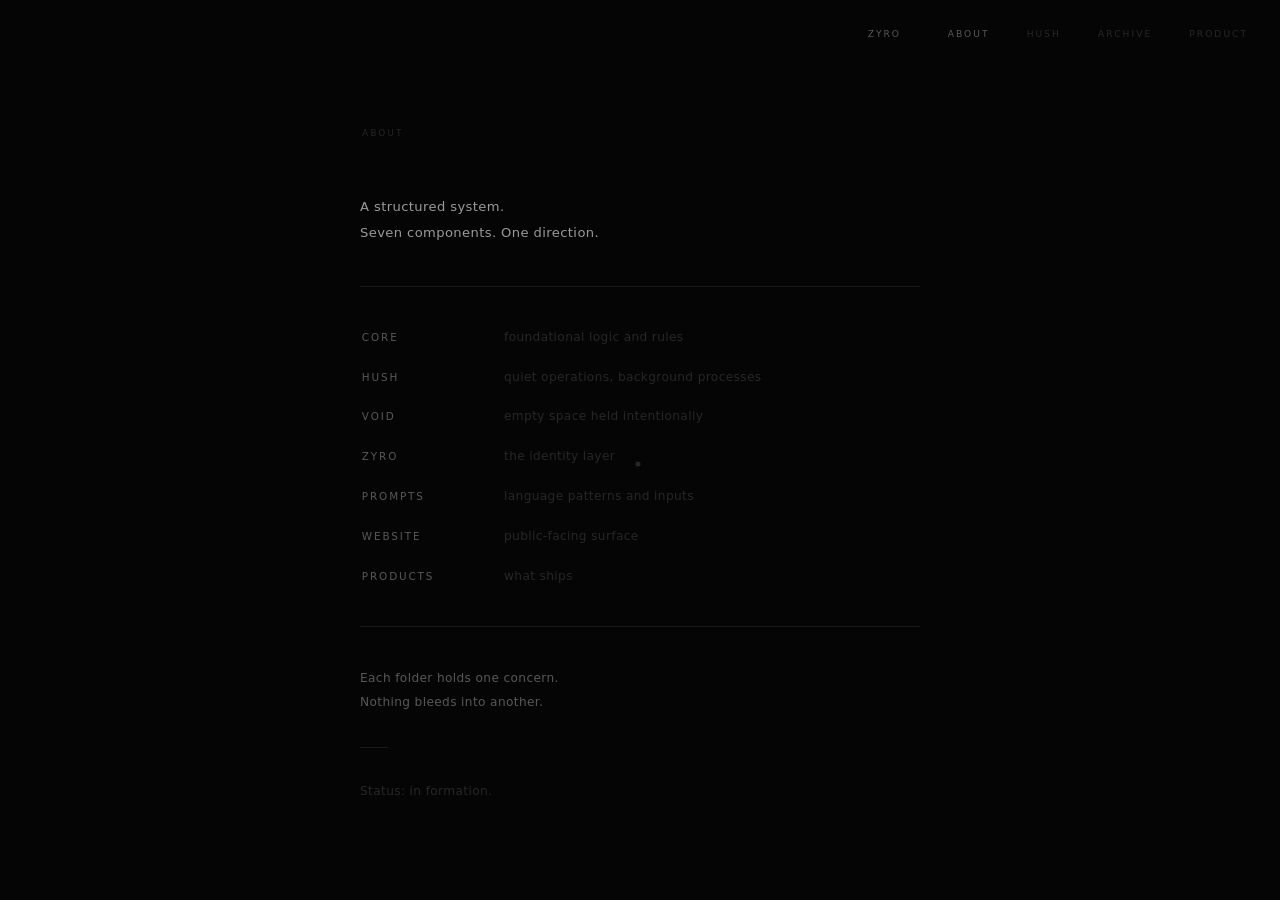
==== about/index.html @ 312d169c "Expand site to multi-page structure Add about/, hush/, archive/, product/ pages. Shared page.js for " ====
<!DOCTYPE html>
<html lang="en">
<head>
  <meta charset="UTF-8">
  <meta name="viewport" content="width=device-width, initial-scale=1.0">
  <title>Zyrko — About</title>
  <link rel="stylesheet" href="../style.css">
</head>
<body class="page">

  <nav>
    <a href="../" class="nav-home">ZYRO</a>
    <a href="../about/" class="current">ABOUT</a>
    <a href="../hush/">HUSH</a>
    <a href="../archive/">ARCHIVE</a>
    <a href="../product/">PRODUCT</a>
  </nav>

  <div class="page-wrap">

    <p class="page-heading">About</p>

    <p class="page-line">A structured system.<br>Seven components. One direction.</p>

    <hr class="page-rule">

    <div class="component-row">
      <span class="component-name">CORE</span>
      <span class="component-desc">foundational logic and rules</span>
    </div>
    <div class="component-row">
      <span class="component-name">HUSH</span>
      <span class="component-desc">quiet operations, background processes</span>
    </div>
    <div class="component-row">
      <span class="component-name">VOID</span>
      <span class="component-desc">empty space held intentionally</span>
    </div>
    <div class="component-row">
      <span class="component-name">ZYRO</span>
      <span class="component-desc">the identity layer</span>
    </div>
    <div class="component-row">
      <span class="component-name">PROMPTS</span>
      <span class="component-desc">language patterns and inputs</span>
    </div>
    <div class="component-row">
      <span class="component-name">WEBSITE</span>
      <span class="component-desc">public-facing surface</span>
    </div>
    <div class="component-row">
      <span class="component-name">PRODUCTS</span>
      <span class="component-desc">what ships</span>
    </div>

    <hr class="page-rule">

    <p class="page-line dim">Each folder holds one concern.<br>Nothing bleeds into another.</p>

    <hr class="page-rule short">

    <p class="page-line faint">Status: in formation.</p>

  </div>

  <div class="cursor-dot" id="cursor-dot" aria-hidden="true"></div>
  <script src="../page.js"></script>
</body>
</html>
---- style.css ----
*, *::before, *::after {
  box-sizing: border-box;
  margin: 0;
  padding: 0;
}

:root {
  --bg:           #050505;
  --surface:      #0A0A0A;
  --secondary:    #1A1A1A;
  --text-dim:     #272727;
  --text-mid:     #585858;
  --text-surface: #9A9A9A;
  --text-active:  #E0E0E0;
}

html, body {
  width: 100%;
  min-height: 100%;
}

body {
  background: var(--bg);
  color: var(--text-surface);
  font-family: -apple-system, BlinkMacSystemFont, 'Segoe UI', system-ui, sans-serif;
  font-weight: 300;
  cursor: none;
}

/* ── canvas ── */

#hush-canvas {
  position: fixed;
  inset: 0;
  pointer-events: none;
  z-index: 1;
}

/* ── nav ── */

nav {
  position: fixed;
  top: 1.8rem;
  right: 2rem;
  z-index: 100;
  display: flex;
  gap: 2.2rem;
}

.nav-label {
  background: none;
  border: none;
  color: var(--text-dim);
  font-family: inherit;
  font-weight: 300;
  font-size: 0.57rem;
  letter-spacing: 0.22em;
  text-transform: uppercase;
  text-indent: 0.22em;
  cursor: none;
  padding: 0.3rem 0;
  transition: color 0.6s ease;
}

.nav-label:hover,
.nav-label.active {
  color: var(--text-mid);
}

nav a {
  color: var(--text-dim);
  text-decoration: none;
  font-size: 0.57rem;
  letter-spacing: 0.22em;
  text-transform: uppercase;
  text-indent: 0.22em;
  transition: color 0.6s ease;
  font-weight: 300;
}

nav a:hover,
nav a.current {
  color: var(--text-mid);
}

nav a.nav-home {
  color: var(--text-mid);
  margin-right: 0.6rem;
}

/* ── sub-page layout ── */

body.page {
  overflow: auto;
  display: flex;
  flex-direction: column;
  align-items: center;
  justify-content: center;
  min-height: 100vh;
  padding: 7rem 2rem 5rem;
}

.page-wrap {
  width: 100%;
  max-width: 560px;
}

.page-heading {
  font-size: 0.53rem;
  letter-spacing: 0.28em;
  text-transform: uppercase;
  color: var(--text-dim);
  text-indent: 0.28em;
  margin-bottom: 3.5rem;
}

.page-line {
  font-size: 0.82rem;
  font-weight: 300;
  color: var(--text-surface);
  line-height: 1.95;
  letter-spacing: 0.03em;
}

.page-line.dim {
  color: var(--text-mid);
  font-size: 0.76rem;
}

.page-line.faint {
  color: var(--text-dim);
  font-size: 0.76rem;
  transition: opacity 0.9s ease;
}

.page-rule {
  width: 100%;
  height: 1px;
  background: var(--secondary);
  margin: 2.5rem 0;
  border: none;
}

.page-rule.short {
  width: 28px;
  margin: 2rem 0;
}

.log-entry {
  display: grid;
  grid-template-columns: 9rem 1fr;
  gap: 0 2rem;
  margin-bottom: 1.1rem;
  align-items: baseline;
}

.log-date {
  font-size: 0.65rem;
  color: var(--text-dim);
  letter-spacing: 0.06em;
  font-variant-numeric: tabular-nums;
  white-space: nowrap;
}

.log-title {
  font-size: 0.76rem;
  color: var(--text-mid);
  font-weight: 300;
  letter-spacing: 0.03em;
}

.log-desc {
  grid-column: 2;
  font-size: 0.68rem;
  color: var(--text-dim);
  letter-spacing: 0.03em;
  margin-top: 0.15rem;
  margin-bottom: 0.6rem;
}

.component-row {
  display: grid;
  grid-template-columns: 7rem 1fr;
  gap: 0 2rem;
  margin-bottom: 1.2rem;
  align-items: baseline;
}

.component-name {
  font-size: 0.65rem;
  letter-spacing: 0.18em;
  text-transform: uppercase;
  color: var(--text-mid);
  text-indent: 0.18em;
}

.component-desc {
  font-size: 0.76rem;
  font-weight: 300;
  color: var(--text-dim);
  letter-spacing: 0.03em;
  line-height: 1.7;
}

/* ── scene elements ── */

/* All anchored to viewport center; transform is set entirely by JS */
.scene-el {
  position: fixed;
  top: 50%;
  left: 50%;
  z-index: 10;
  pointer-events: none;
}

/* ── ZYRO ── */

#zyro-field {
  display: flex;
  align-items: baseline;
  user-select: none;
  white-space: nowrap;
}

.zyro-letter {
  display: inline-block;
  font-size: 3rem;
  font-weight: 200;
  letter-spacing: 0.28em;
  color: var(--text-active);
  opacity: 0;
  /* individual transition durations set by JS */
}

/* ── void core ── */

.void-core {
  width: 160px;
  height: 160px;
  border-radius: 50%;
  background: var(--surface);
  border: 1px solid var(--secondary);
  animation: breathe 11s ease-in-out infinite;
}

@keyframes breathe {
  0%, 100% { opacity: 0.45; }
  50%       { opacity: 0.88; }
}

/* ── region labels ── */

.region-label {
  display: block;
  font-size: 0.53rem;
  letter-spacing: 0.28em;
  text-transform: uppercase;
  color: var(--text-dim);
  text-indent: 0.28em;
  margin-bottom: 0.75rem;
  white-space: nowrap;
}

#void-label-wrap .region-label {
  margin-bottom: 0;
  text-align: center;
}

/* ── observer field ── */

#observer-field {
  text-align: left;
  max-width: 185px;
  /* opacity controlled by JS */
}

#observer-field .region-label {
  opacity: 0.6;
}

/* ── manifestation field ── */

#manifestation-field {
  text-align: center;
  display: flex;
  flex-direction: column;
  align-items: center;
  gap: 0.8rem;
  /* opacity controlled by JS */
}

/* ── shared field text ── */

.field-line {
  font-size: 0.8rem;
  font-weight: 300;
  color: var(--text-surface);
  line-height: 1.9;
  letter-spacing: 0.03em;
}

.field-line.secondary {
  color: var(--text-mid);
  font-size: 0.74rem;
}

.mf-divider {
  width: 26px;
  height: 1px;
  background: var(--secondary);
}

/* ── page marker ── */

.page-marker {
  position: fixed;
  bottom: 1.8rem;
  left: 50%;
  transform: translateX(-50%);
  font-size: 0.5rem;
  letter-spacing: 0.22em;
  color: var(--text-dim);
  opacity: 0.35;
  pointer-events: none;
  text-indent: 0.22em;
  z-index: 50;
  white-space: nowrap;
}

/* ── cursor ── */

.cursor-dot {
  position: fixed;
  width: 5px;
  height: 5px;
  border-radius: 50%;
  background: var(--text-dim);
  pointer-events: none;
  transform: translate(-50%, -50%);
  z-index: 9999;
}
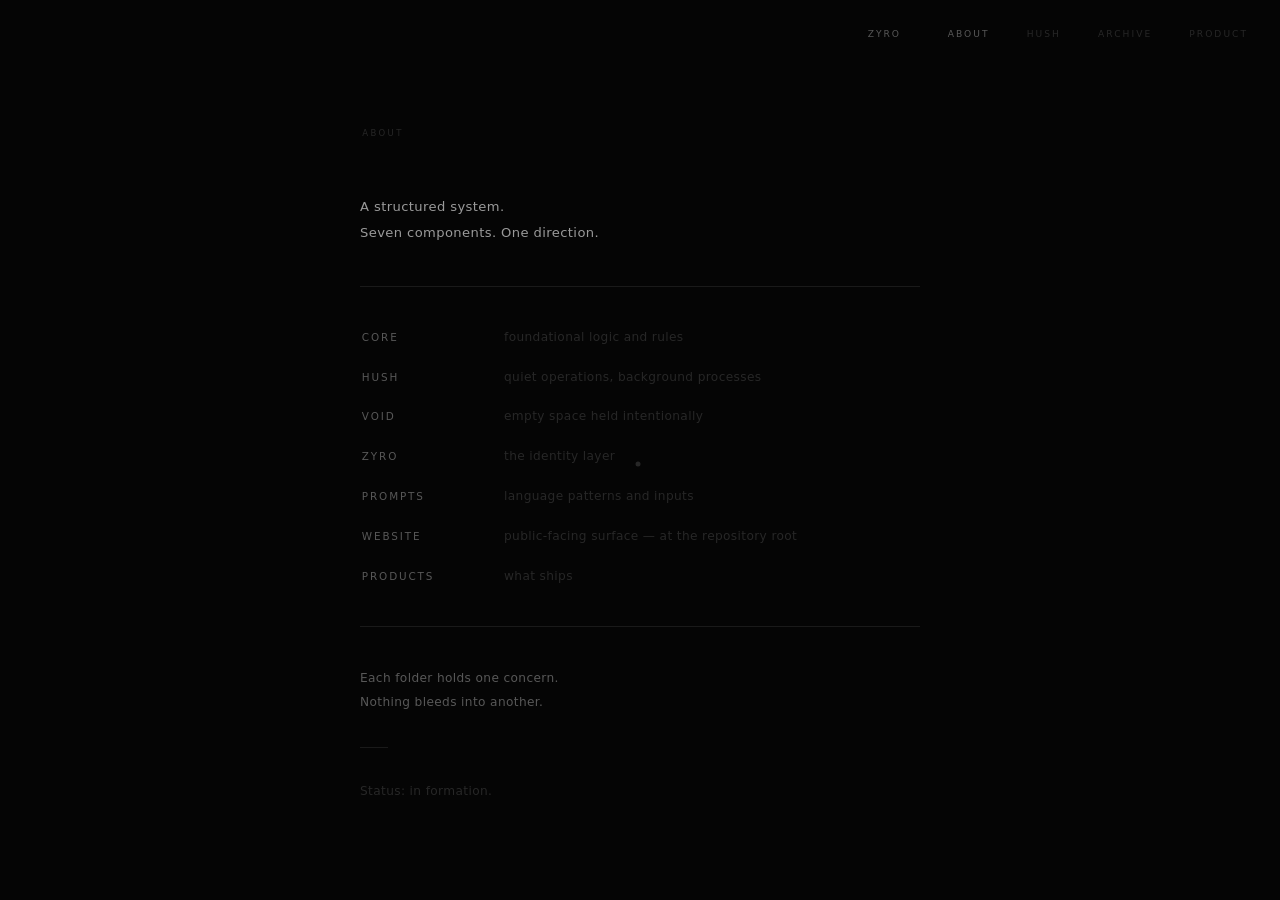
==== commit 9126950f: "Resolve WEBSITE surface duplication" ====
--- a/about/index.html
+++ b/about/index.html
@@ -11,7 +11,7 @@
   <nav>
     <a href="../" class="nav-home">ZYRO</a>
     <a href="../about/" class="current">ABOUT</a>
-    <a href="../hush/">HUSH</a>
+    <a href="../HUSH/">HUSH</a>
     <a href="../archive/">ARCHIVE</a>
     <a href="../product/">PRODUCT</a>
   </nav>
@@ -46,7 +46,7 @@
     </div>
     <div class="component-row">
       <span class="component-name">WEBSITE</span>
-      <span class="component-desc">public-facing surface</span>
+      <span class="component-desc">public-facing surface — at the repository root</span>
     </div>
     <div class="component-row">
       <span class="component-name">PRODUCTS</span>
--- a/style.css
+++ b/style.css
@@ -339,3 +339,48 @@
   transform: translate(-50%, -50%);
   z-index: 9999;
 }
+
+/* ── mobile ── */
+
+@media (max-width: 680px) {
+
+  body { cursor: auto; }
+
+  .cursor-dot { display: none; }
+
+  nav {
+    top: 1.4rem;
+    right: 0;
+    left: 0;
+    justify-content: center;
+    gap: 1.1rem;
+  }
+
+  /* observer field sits off-screen on small viewports — suppress cleanly */
+  #observer-field { display: none; }
+
+  body.page {
+    padding: 5rem 1.4rem 4rem;
+  }
+
+  .page-line      { font-size: 0.78rem; }
+  .page-line.dim  { font-size: 0.72rem; }
+  .page-line.faint{ font-size: 0.72rem; }
+
+  /* collapse two-column grids to single column */
+  .log-entry {
+    grid-template-columns: 1fr;
+    gap: 0;
+    margin-bottom: 1.4rem;
+  }
+  .log-date  { margin-bottom: 0.2rem; }
+  .log-desc  { grid-column: 1; }
+
+  .component-row {
+    grid-template-columns: 1fr;
+    gap: 0;
+    margin-bottom: 1.8rem;
+  }
+  .component-name { margin-bottom: 0.25rem; }
+
+}
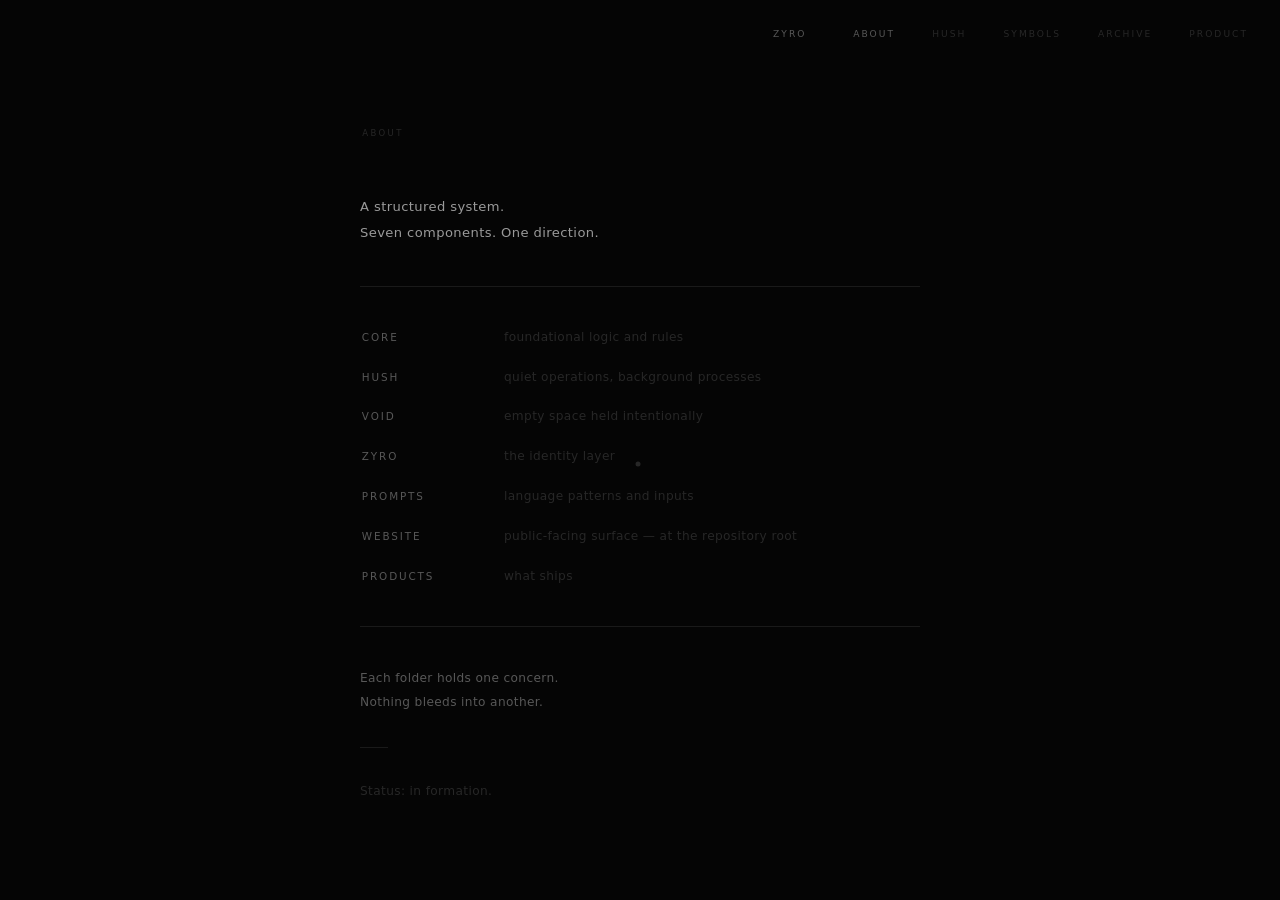
==== commit 6378541c: "Add Symbols page (observation guide) New /symbols page: Glyph / Sigil / Alphabet shown as an observa" ====
--- a/about/index.html
+++ b/about/index.html
@@ -5,6 +5,9 @@
   <meta name="viewport" content="width=device-width, initial-scale=1.0">
   <title>Zyrko — About</title>
   <link rel="stylesheet" href="../style.css">
+  <link rel="icon" href="../favicon.ico" sizes="any">
+  <link rel="icon" type="image/png" href="../favicon.png">
+  <link rel="apple-touch-icon" href="../favicon.png">
 </head>
 <body class="page">
 
@@ -12,6 +15,7 @@
     <a href="../" class="nav-home">ZYRO</a>
     <a href="../about/" class="current">ABOUT</a>
     <a href="../HUSH/">HUSH</a>
+    <a href="../symbols/">SYMBOLS</a>
     <a href="../archive/">ARCHIVE</a>
     <a href="../product/">PRODUCT</a>
   </nav>
--- a/style.css
+++ b/style.css
@@ -384,3 +384,15 @@
   .component-name { margin-bottom: 0.25rem; }
 
 }
+
+/* ── Zyro glyph font (U+E000, canonical v2.5) ── */
+@font-face {
+  font-family: "Zyrko";
+  src: url("Zyrko.woff2") format("woff2"),
+       url("Zyrko.ttf") format("truetype");
+  font-weight: normal;
+  font-style: normal;
+  font-display: swap;
+}
+.zyro { font-family: "Zyrko", sans-serif; line-height: 1; }
+.zyro-mark::before { content: "\E000"; font-family: "Zyrko", sans-serif; line-height: 1; }
